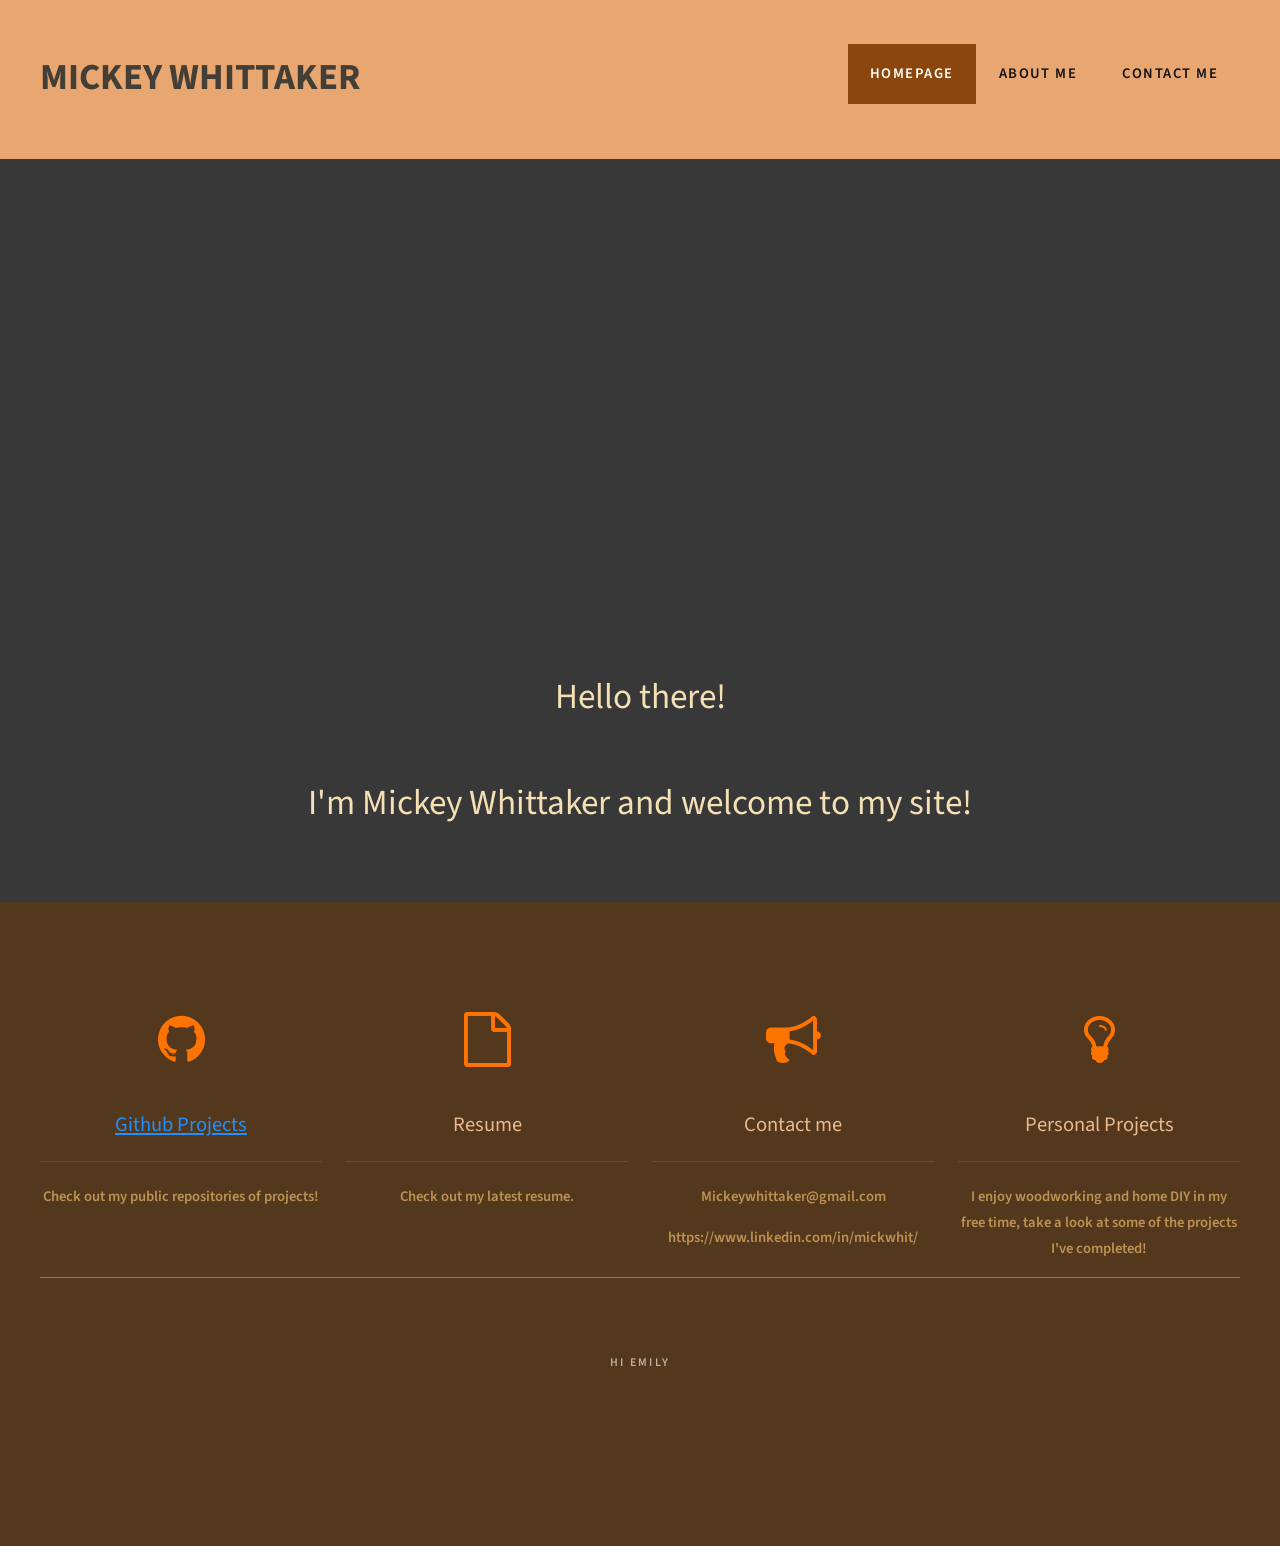
==== index.html @ 3b722861 "Update index.html" ====
<!DOCTYPE html PUBLIC "-//W3C//DTD XHTML 1.0 Strict//EN" "http://www.w3.org/TR/xhtml1/DTD/xhtml1-strict.dtd">
<!--
Design by TEMPLATED
http://templated.co
Released for free under the Creative Commons Attribution License

Name       : Breadth 
Description: A two-column, fixed-width design with dark color scheme.
Version    : 1.0
Released   : 20140331

--><html xmlns="http://www.w3.org/1999/xhtml"><head><meta http-equiv="Content-Type" content="text/html; charset=utf-8"><meta name="robots" content="index, follow, max-image-preview:large, max-snippet:-1, max-video-preview:-1"><title></title><meta name="keywords" content=""><meta name="description" content=""><link href="http://fonts.googleapis.com/css?family=Source+Sans+Pro:200,300,400,600,700,900" rel="stylesheet"><link href="default.css" rel="stylesheet" type="text/css" media="all"><link href="fonts.css" rel="stylesheet" type="text/css" media="all"><!--[if IE 6]><link href="default_ie6.css" rel="stylesheet" type="text/css" /><![endif]--></head><body>
<div id="header-wrapper">
  <div id="header" class="container">
    <div id="logo">
      <h1><a href="#">Mickey Whittaker</a></h1>
</div>
    <div id="menu">
      <ul><li class="current_page_item"><a href="#" accesskey="1" title="">Homepage</a></li>
        <li><a href="#" accesskey="3" title="">About Me</a></li>
        <li><a href="#" accesskey="5" title="">Contact Me</a></li>
      </ul></div>
  </div>
</div>
<div id="header-featured"> </div>
  </div>
  </div>
  <div id="extra" class="container">
    <h2>Hello there!</h2>
    <span></span> 
    <h2>I'm Mickey Whittaker and welcome to my site!</h2>

</div>
<div id="wrapper">
  <div id="featured-wrapper">
    <div id="featured" class="container">
          <div class="column1">
      <span class="icon icon-github"></span>

      <div class="title">
        <h2>
          <a href="https://github.com/mwhittaker1"
            target="_blank"
            rel="noopener noreferrer">
            Github Projects
          </a>
        </h2>
      </div>

      <p>Check out my public repositories of projects!</p>
    </div>
      <a href="https://github.com/mwhittaker1" target="_blank" rel="noopener noreferrer"> 
      <div class="column2"> <span class="icon icon-file"></span>
        <div class="title">
          <h2>Resume</h2>
        </div>
        <p>Check out my latest resume.</p>
      </div>
      <div class="column3"> <span class="icon icon-bullhorn"></span>
        <div class="title">
          <h2>Contact me </h2>
        </div>
        <p>Mickeywhittaker@gmail.com</p>
        <span></span> 
        <p>https://www.linkedin.com/in/mickwhit/</p>
      </div>
      <div class="column4"> <span class="icon icon-lightbulb"></span>
        <div class="title">
          <h2>Personal Projects</h2>
        </div>
        <p>I enjoy woodworking and home DIY in my free time, take a look at some of the projects I've completed!</p>
      </div>
<div id="copyright" class="container">
  <p>hi emily</a></p>
</div>
</body></html>
---- default.css ----
html, body
{
	height: 100%;
}

body
{
	margin: 0px;
	padding: 0px;
	background: #383838;
	font-family: 'Source Sans Pro', sans-serif;
	font-size: 11pt;
	font-weight: 300;
	color: #6c6c6c
}
.image.fit img {
	width: 100%;
	height: auto;
}
h1, h2, h3
{
	margin: 0;
	padding: 0;
	font-weight: 600;
	color: #454445;
}

p, ol, ul
{
	margin-top: 0;
	font-weight: 600;
	color: #bd9252;
}

ol, ul
{
	padding: 0;
	list-style: none;
}

p
{
	line-height: 180%;
}

strong
{
}

a
{
	color: #2c383b;
}

a:hover
{
	text-decoration: none;
}

.container
{
	margin: 0px auto;
	width: 1200px;
}

a {
  color: #1e90ff;
  text-decoration: underline;
}

a:hover {
  color: #104e8b;
  text-decoration: none;
}

/*********************************************************************************/
/* Image Style                                                                   */
/*********************************************************************************/

	.image
{
	display: inline-block;
}

.image img
{
	display: block;
	width: 100%;
}

.image-full
{
	display: block;
	width: 100%;
	margin: 0 0 2em 0;
}

.image-left
{
	float: left;
	margin: 0 2em 2em 0;
}

.image-centered
{
	display: block;
	margin: 0 0 2em 0;
}

.image-centered img
{
	margin: 0 auto;
	width: auto;
}

/*********************************************************************************/
/* List Styles                                                                   */
/*********************************************************************************/

	ul.style1
{
	margin: 0;
	padding: 0em 0em 0em 0em;
	overflow: hidden;
	list-style: none;
	color: #6c6c6c
}

ul.style1 li
{
	overflow: hidden;
	display: block;
	padding: 2.80em 0em;
	border-top: 1px solid #D1CFCE;
}

ul.style1 li:first-child
{
	padding-top: 0;
	border-top: none;
}

ul.style1 .image-left
{
	margin-bottom: 0;
}

ul.style1 h3
{
	padding: 1.2em 0em 1em 0em;
	letter-spacing: 0.10em;
	text-transform: uppercase;
	font-size: 1.2em;
	font-weight: 600;
	color: #454445;
}

ul.style1 a
{
	text-decoration: none;
	color: #525252;
}

ul.style1 a:hover
{
	text-decoration: underline;
	color: #525252;
}

ul.style2
{
	margin: 0;
	padding-top: 1em;
	list-style: none;
}

ul.style2 li
{
	border-top: solid 1px #E5E5E5;
	padding: 0.80em 0 0.80em 0;
	font-family: 0.80em;
}

ul.style2 li:before
{
	display: inline-block;
	padding: 4px;
	background: #DB3256;
}

ul.style2 a
{
	display: inline-block;
	margin-left: 1em;
}

ul.style2 li:first-child
{
	border-top: 0;
	padding-top: 0;
}

ul.style2 .icon
{
	color: #FFF;
}

ul.style3
{
	margin: 0;
	padding-top: 1em;
	list-style: none;
}

ul.style3 li
{
	border-top: solid 1px rgba(255, 255, 255, 0.2);
	padding: 1em 0 1em 0;
	font-family: 0.80em;
}

ul.style3 li:before
{
	display: inline-block;
	padding: 4px;
	background: #FFF;
}

ul.style3 a
{
	display: inline-block;
	margin-left: 1em;
	font-size: 1em !important;
	color: #FFF;
}

ul.style3 li:first-child
{
	border-top: 0;
	padding-top: 0;
}

ul.style3 .icon
{
	color: #DB3256;
}

/*********************************************************************************/
/* Social Icon Styles                                                            */
/*********************************************************************************/

	ul.contact
{
	margin: 0;
	padding: 2em 0em 0em 0em;
	list-style: none;
}

ul.contact li
{
	display: inline-block;
	padding: 0em 0.30em;
	font-size: 1em;
}

ul.contact li span
{
	display: none;
	margin: 0;
	padding: 0;
}

ul.contact li a
{
	color: #FFF;
}

ul.contact li a:before
{
	display: inline-block;
	background: #3f3f3f;
	width: 40px;
	height: 40px;
	line-height: 40px;
	border-radius: 20px;
	text-align: center;
	color: #FFFFFF;
}

ul.contact li a.icon-twitter:before
{
	background: #2DAAE4;
}

ul.contact li a.icon-facebook:before
{
	background: #39599F;
}

ul.contact li a.icon-dribbble:before
{
	background: #C4376B;
}

ul.contact li a.icon-tumblr:before
{
	background: #31516A;
}

ul.contact li a.icon-rss:before
{
	background: #F2600B;
}

/*********************************************************************************/
/* Button Style                                                                  */
/*********************************************************************************/

	.button
{
	display: inline-block;
	padding: 1.3em 3em;
	background: #d05d05;
	-moz-transition: opacity 0.25s ease-in-out;
	-webkit-transition: opacity 0.25s ease-in-out;
	-o-transition: opacity 0.25s ease-in-out;
	-ms-transition: opacity 0.25s ease-in-out;
	transition: opacity 0.25s ease-in-out;
	letter-spacing: 0.20em;
	text-decoration: none;
	text-transform: uppercase;
	font-weight: 600;
	color: #dcc7a3;
}

.button:hover
{
}

.button:active
{
}

.button-big
{
	padding: 1.6em 4em;
	font-size: 1.4em;
	font-weight: 900;
}

/*********************************************************************************/
/* Heading Titles                                                                */
/*********************************************************************************/

	.title
{
	margin-bottom: 3em;
}

.title h2
{
	font-weight: 400;
	font-size: 2.8em;
	color: #323232;
}

.title .byline
{
	letter-spacing: 0.15em;
	text-transform: uppercase;
	font-weight: 400;
	font-size: 1.1em;
	color: #6f6f6f;
}

/*********************************************************************************/
/* Header                                                                        */
/*********************************************************************************/
	
#header-wrapper
{
	padding: 2em 0em;
	background: #e8a670;
}

#header
{
	position: relative;
	height: 100px;
}

/*********************************************************************************/
/* Logo                                                                          */
/*********************************************************************************/

#logo
{
	position: absolute;
	top: 1.5em;
	left: 0;
	width: 100%;
}

#logo h1
{
	display: inline-block;
	font-size: 2.5em;
	text-transform: uppercase;
	font-weight: 700;
	color: #2c383b;
	padding-right: 0.50em;
}

#logo span
{
	position: absolute;
	top: 1.4em;
	display: inline-block;
	padding-left: 1.50em;
	letter-spacing: 0.10em;
	text-transform: uppercase;
	font-size: 0.90em;
}

#logo a
{
	text-decoration: none;
	color: #433e36;
}

/*********************************************************************************/
/* Menu                                                                          */
/*********************************************************************************/

#menu
{
	position: absolute;
	right: 0;
	top: 1em;
}

#menu ul
{
	display: inline-block;
}

#menu li
{
	display: block;
	float: left;
	text-align: center;
	line-height: 60px;
}

#menu li a, #menu li span
{
	display: inline-block;
	margin-left: 1px;
	padding: 0em 1.5em;
	letter-spacing: 0.10em;
	text-decoration: none;
	font-size: 1em;
	text-transform: uppercase;
	outline: 0;
	color: #121212;
}

#menu li:hover a, #menu li.active a, #menu li.active span
{
}

#menu li.current_page_item a
{
	background: #8b460d;
	color: #FFF !important;
}

#menu .icon
{
}

/*********************************************************************************/
/* Banner                                                                        */
/*********************************************************************************/
	
	#banner-wrapper
{
	overflow: hidden;
	padding: 3em 0em;
	background: #197d62;
}

#banner
{
	overflow: hidden;
	width: 1000px;
	padding: 0px 100px;
	text-align: center;
	color: rgba(255, 255, 255, 0.7);
}

#banner a
{
	color: rgba(255, 255, 255, 0.9);
}

#banner .box-left
{
	float: left;
}

#banner .box-right
{
	float: right;
}

#banner h2
{
	margin: 0em;
	padding: 0em;
	font-weight: 400;
	font-size: 3em;
	color: #555555;
}

#banner span
{
	display: block;
	padding-top: 0.20em;
	text-transform: uppercase;
	font-size: 1.2em;
	color: #a2a2a2;
}

/*********************************************************************************/
/* Page                                                                          */
/*********************************************************************************/

#wrapper
{
	background: #3e2617;
}

#page
{
	overflow: hidden;
	padding: 6em 0em;
	border-bottom: 2px solid #e3e3e3;
	text-align: center;
}

#page .button
{
	margin-top: 2em;
}

/*********************************************************************************/
/* Content                                                                       */
/*********************************************************************************/

#content
{
	padding: 0em 7em;
}

/*********************************************************************************/
/* Sidebar                                                                       */
/*********************************************************************************/

	#sidebar
{
	float: right;
	width: 450px;
}

#stwo-col
{
	margin-top: 2em;
}

#stwo-col h2
{
	display: block;
	padding-bottom: 1.5em;
	letter-spacing: 0.10em;
	text-transform: uppercase;
	font-size: 1.2em;
	font-weight: 600;
	color: #454445;
}

#stwo-col .sbox1
{
	float: left;
	width: 210px;
}

#stwo-col .sbox2
{
	float: right;
	width: 210px;
}

/*********************************************************************************/
/* Copyright                                                                     */
/*********************************************************************************/

#copyright
{
	overflow: hidden;
	padding: 5em 0em;
	border-top: 1px solid rgba(255, 255, 255, 0.333);
}

#copyright p
{
	letter-spacing: 0.20em;
	text-align: center;
	text-transform: uppercase;
	font-size: 0.80em;
	color: rgba(255, 255, 255, 0.284);
}

#copyright a
{
	text-decoration: none;
	color: rgba(255, 255, 255, 0.6);
}

/*********************************************************************************/
/* Featured                                                                      */
/*********************************************************************************/

#featured-wrapper
{
	overflow: hidden;
	padding: 6em 0em;
	background: #53381d;
	text-align: center;
}

#featured
{
	overflow: hidden;
}

#featured .major
{
	overflow: hidden;
	margin-bottom: 3em;
	padding-bottom: 2em;
	border-bottom: 1px solid #e8e8e8;
}

#featured .major h2
{
	font-size: 3em;
}

#featured .major .byline
{
	font-size: 1.3em;
}


#featured .title
{
	margin-bottom: 1.5em;
	padding-bottom: 1.5em;
	border-bottom: 1px solid rgba(255, 255, 255, 0.1);
}

#featured .title h2
{
	font-size: 1.4em;
}

#featured h2
{
	text-align: center;
	color: #eab98e;
}

#featured .icon
{
	position: relative;
	display: inline-block;
	width: 100px;
	height: 100px;
	margin: 0px auto 20px auto;
	line-height:  100px;
	font-size: 3em;
	text-align: center;
	color: #ff7301;
}

.column1,  .column2,  .column3,  .column4
{
	width: 282px;
}

.column1,  .column2
{
	float: left;
	margin-right: 24px;
}

.column3
{
	float: left;
}

.column4
{
	float: right;
}


	#header-featured
	{
		height: 30em;
		background-image: url(images/geminikb1.png);
		background-position: right center;
		background-repeat: cover;
		background-size: cover;
	}


#slider-wrapper
{
	padding: 6em 0em;
	background: #DB3256;
}

#slider
{
	margin: 0em auto 0em auto;
	width: 1200px;
	position: relative;
}

#slider .button
{
}

#slider .button:hover
{
}

#slider .viewer
{
	width: 1000px;
	height: 375px;
	margin: 0 auto;
	overflow: hidden;
}

#slider .viewer .reel
{
	display: none;
	height: 375px;
}

#slider .viewer .reel .slide
{
	position: relative;
	width: 1000px;
	height: 375px;
}

#slider .viewer .reel h2
{
	position: absolute;
	top: 130px;
	left: 0;
	width: 1200px;
	height: 80px;
	line-height: 80px;
	background: #111111;
	text-align: center;
	opacity: 0.85;
	font-weight: normal;
	color: #ffffff;
	font-size: 2.25em;
}

#slider .viewer .reel p
{
	position: absolute;
	top: 210px;
	left: 0;
	width: 1200px;
	height: 40px;
	line-height: 40px;
	background: #0074C6;
	text-align: center;
	opacity: 0.85;
	font-weight: normal;
	color: #ffffff;
	font-size: 1.1em;
}

#slider .icon
{
	font-size: 4em;
	color: #ffffff;
}

#slider .previous-button
{
	position: absolute;
	top: 150px;
	left: 0;
}

#slider .next-button
{
	position: absolute;
	top: 150px;
	right: 0;
}

#slider .indicator
{
	margin: 30px auto 0 auto;
}

#slider .indicator ul
{
	list-style: none;
	padding: 0;
	margin: 0;
	text-align: center;
}

#slider .indicator ul li
{
	display: inline-block;
	width: 12px;
	height: 12px;
	text-indent: -9999em;
	background: #c8c8c8;
	margin: 0 2px 0 2px;
	border-radius: 8px;
	border-bottom: solid 1px #ffffff;
	border-top: solid 1px #909090;
}

#slider .indicator ul li.active
{
	background: #505050;
	border-top: solid 1px #505050;
}

/*********************************************************************************/
/* Footer                                                                        */
/*********************************************************************************/


#footer-wrapper
{
	overflow: hidden;
	padding: 6em 0em;
	background: #383838;
	text-align: center;
}

#footer
{
	overflow: hidden;
}


#footer .title h2
{
	font-size: 1.6em;
	font-weight: 300;
	color: #FFF;
}

#footer .title .byline
{
	display: block;
	padding-top: 1em;
	text-transform: uppercase;
	font-size: 0.80em;
	color: rgba(255, 255, 255, 0.5);
}

#footer .button
{
	margin-top: 2em;
}

#extra
{
	overflow: hidden;
	margin: 0em auto 0em auto;
	padding: 5em 0em 5em 0em;
	text-align: center;
}

#extra h2
{
	margin: 0em;
	padding: 0em;
	font-weight: 400;
	font-size: 2.4em;
	color: #f4e0b4;
}

#extra span
{
	display: block;
	padding-top: 0.20em;
	margin-bottom: 3em;
	text-transform: uppercase;
	font-size: 1.2em;
	color: #a2a2a2;
}


#extra .button
{
	margin-top: 2em;
}

#extra2
{
	overflow: hidden;
	padding-bottom: 5em;
}

#extra2 .button
{
	margin-top: 2em;
}

#extra2 .title h2
{
	font-size: 2em;
}

#extra2 .title .byline
{
	font-size: .80em;
}

#extra2 #ebox1,
#extra2 #ebox2
{
	width: 560px;
}

#extra2  #ebox1
{
	float: left;
}

#extra2 #ebox2
{
	float: right;
}
---- fonts.css ----
@charset 'UTF-8';

@font-face
{
	font-family: 'FontAwesome';
	src: url('fonts/fontawesome-webfont.eot?v=3.0.1');
	src: url('fonts/fontawesome-webfont.eot?#iefix&v=3.0.1') format('embedded-opentype'),
	     url('fonts/fontawesome-webfont.woff?v=3.0.1') format('woff'),
	     url('fonts/fontawesome-webfont.ttf?v=3.0.1') format('truetype'),
	     url('fonts/fontawesome-webfont.svg#FontAwesome') format('svg');
	font-weight: normal;
	font-style: normal;
}

@font-face
{
	font-family: 'Font-Awesome-Social';
	src: url('fonts/fontawesome-social-webfont.eot');
	src: url('fonts/fontawesome-social-webfont.eot?#iefix') format('embedded-opentype'),
	     url('fonts/fontawesome-social-webfont.woff') format('woff'),
		 url('fonts/fontawesome-social-webfont.ttf') format('truetype'),
		 url('fonts/fontawesome-social-webfont.svg#Font-Awesome-More') format('svg');
	font-weight: normal;
	font-style: normal;
}

/*********************************************************************************/
/* Icons                                                                         */
/*********************************************************************************/

	/*
		Powered by:
		
		Font Awesome (http://fortawesome.github.com/Font-Awesome/)
		Font Awesome More (http://gregoryloucas.github.com/Font-Awesome-More/)
	*/

	.icon
	{
		text-decoration: none;
	}

		.icon:before
		{
			font-size: 1.25em;
			text-decoration: none;
			font-family: FontAwesome;
			font-weight: normal;
			font-style: normal;
			-webkit-text-rendering: optimizeLegibility;
			-moz-text-rendering: optimizeLegibility;
			-ms-text-rendering: optimizeLegibility;
			-o-text-rendering: optimizeLegibility;
			text-rendering: optimizeLegibility;
			-webkit-font-smoothing: antialiased;
			-moz-font-smoothing: antialiased;
			-ms-font-smoothing: antialiased;
			-o-font-smoothing: antialiased;
			font-smoothing: antialiased;
			-webkit-font-feature-settings: "liga" 1, "dlig" 1;
			-moz-font-feature-settings: "liga=1, dlig=1";
			-ms-font-feature-settings: "liga" 1, "dlig" 1;
			-o-font-feature-settings: "liga" 1, "dlig" 1;
			font-feature-settings: "liga" 1, "dlig" 1;
		}

		.icon-glass:before                { content: "\f000"; }
		.icon-music:before                { content: "\f001"; }
		.icon-search:before               { content: "\f002"; }
		.icon-envelope:before             { content: "\f003"; }
		.icon-heart:before                { content: "\f004"; }
		.icon-star:before                 { content: "\f005"; }
		.icon-star-empty:before           { content: "\f006"; }
		.icon-user:before                 { content: "\f007"; }
		.icon-film:before                 { content: "\f008"; }
		.icon-th-large:before             { content: "\f009"; }
		.icon-th:before                   { content: "\f00a"; }
		.icon-th-list:before              { content: "\f00b"; }
		.icon-ok:before                   { content: "\f00c"; }
		.icon-remove:before               { content: "\f00d"; }
		.icon-zoom-in:before              { content: "\f00e"; }

		.icon-zoom-out:before             { content: "\f010"; }
		.icon-off:before                  { content: "\f011"; }
		.icon-signal:before               { content: "\f012"; }
		.icon-cog:before                  { content: "\f013"; }
		.icon-trash:before                { content: "\f014"; }
		.icon-home:before                 { content: "\f015"; }
		.icon-file:before                 { content: "\f016"; }
		.icon-time:before                 { content: "\f017"; }
		.icon-road:before                 { content: "\f018"; }
		.icon-download-alt:before         { content: "\f019"; }
		.icon-download:before             { content: "\f01a"; }
		.icon-upload:before               { content: "\f01b"; }
		.icon-inbox:before                { content: "\f01c"; }
		.icon-play-circle:before          { content: "\f01d"; }
		.icon-repeat:before               { content: "\f01e"; }

		/* \f020 doesn't work in Safari. all shifted one down */
		.icon-refresh:before              { content: "\f021"; }
		.icon-list-alt:before             { content: "\f022"; }
		.icon-lock:before                 { content: "\f023"; }
		.icon-flag:before                 { content: "\f024"; }
		.icon-headphones:before           { content: "\f025"; }
		.icon-volume-off:before           { content: "\f026"; }
		.icon-volume-down:before          { content: "\f027"; }
		.icon-volume-up:before            { content: "\f028"; }
		.icon-qrcode:before               { content: "\f029"; }
		.icon-barcode:before              { content: "\f02a"; }
		.icon-tag:before                  { content: "\f02b"; }
		.icon-tags:before                 { content: "\f02c"; }
		.icon-book:before                 { content: "\f02d"; }
		.icon-bookmark:before             { content: "\f02e"; }
		.icon-print:before                { content: "\f02f"; }

		.icon-camera:before               { content: "\f030"; }
		.icon-font:before                 { content: "\f031"; }
		.icon-bold:before                 { content: "\f032"; }
		.icon-italic:before               { content: "\f033"; }
		.icon-text-height:before          { content: "\f034"; }
		.icon-text-width:before           { content: "\f035"; }
		.icon-align-left:before           { content: "\f036"; }
		.icon-align-center:before         { content: "\f037"; }
		.icon-align-right:before          { content: "\f038"; }
		.icon-align-justify:before        { content: "\f039"; }
		.icon-list:before                 { content: "\f03a"; }
		.icon-indent-left:before          { content: "\f03b"; }
		.icon-indent-right:before         { content: "\f03c"; }
		.icon-facetime-video:before       { content: "\f03d"; }
		.icon-picture:before              { content: "\f03e"; }

		.icon-pencil:before               { content: "\f040"; }
		.icon-map-marker:before           { content: "\f041"; }
		.icon-adjust:before               { content: "\f042"; }
		.icon-tint:before                 { content: "\f043"; }
		.icon-edit:before                 { content: "\f044"; }
		.icon-share:before                { content: "\f045"; }
		.icon-check:before                { content: "\f046"; }
		.icon-move:before                 { content: "\f047"; }
		.icon-step-backward:before        { content: "\f048"; }
		.icon-fast-backward:before        { content: "\f049"; }
		.icon-backward:before             { content: "\f04a"; }
		.icon-play:before                 { content: "\f04b"; }
		.icon-pause:before                { content: "\f04c"; }
		.icon-stop:before                 { content: "\f04d"; }
		.icon-forward:before              { content: "\f04e"; }

		.icon-fast-forward:before         { content: "\f050"; }
		.icon-step-forward:before         { content: "\f051"; }
		.icon-eject:before                { content: "\f052"; }
		.icon-chevron-left:before         { content: "\f053"; }
		.icon-chevron-right:before        { content: "\f054"; }
		.icon-plus-sign:before            { content: "\f055"; }
		.icon-minus-sign:before           { content: "\f056"; }
		.icon-remove-sign:before          { content: "\f057"; }
		.icon-ok-sign:before              { content: "\f058"; }
		.icon-question-sign:before        { content: "\f059"; }
		.icon-info-sign:before            { content: "\f05a"; }
		.icon-screenshot:before           { content: "\f05b"; }
		.icon-remove-circle:before        { content: "\f05c"; }
		.icon-ok-circle:before            { content: "\f05d"; }
		.icon-ban-circle:before           { content: "\f05e"; }

		.icon-arrow-left:before           { content: "\f060"; }
		.icon-arrow-right:before          { content: "\f061"; }
		.icon-arrow-up:before             { content: "\f062"; }
		.icon-arrow-down:before           { content: "\f063"; }
		.icon-share-alt:before            { content: "\f064"; }
		.icon-resize-full:before          { content: "\f065"; }
		.icon-resize-small:before         { content: "\f066"; }
		.icon-plus:before                 { content: "\f067"; }
		.icon-minus:before                { content: "\f068"; }
		.icon-asterisk:before             { content: "\f069"; }
		.icon-exclamation-sign:before     { content: "\f06a"; }
		.icon-gift:before                 { content: "\f06b"; }
		.icon-leaf:before                 { content: "\f06c"; }
		.icon-fire:before                 { content: "\f06d"; }
		.icon-eye-open:before             { content: "\f06e"; }

		.icon-eye-close:before            { content: "\f070"; }
		.icon-warning-sign:before         { content: "\f071"; }
		.icon-plane:before                { content: "\f072"; }
		.icon-calendar:before             { content: "\f073"; }
		.icon-random:before               { content: "\f074"; }
		.icon-comment:before              { content: "\f075"; }
		.icon-magnet:before               { content: "\f076"; }
		.icon-chevron-up:before           { content: "\f077"; }
		.icon-chevron-down:before         { content: "\f078"; }
		.icon-retweet:before              { content: "\f079"; }
		.icon-shopping-cart:before        { content: "\f07a"; }
		.icon-folder-close:before         { content: "\f07b"; }
		.icon-folder-open:before          { content: "\f07c"; }
		.icon-resize-vertical:before      { content: "\f07d"; }
		.icon-resize-horizontal:before    { content: "\f07e"; }

		.icon-bar-chart:before            { content: "\f080"; }
		.icon-twitter-sign:before         { content: "\f081"; }
		.icon-facebook-sign:before        { content: "\f082"; }
		.icon-camera-retro:before         { content: "\f083"; }
		.icon-key:before                  { content: "\f084"; }
		.icon-cogs:before                 { content: "\f085"; }
		.icon-comments:before             { content: "\f086"; }
		.icon-thumbs-up:before            { content: "\f087"; }
		.icon-thumbs-down:before          { content: "\f088"; }
		.icon-star-half:before            { content: "\f089"; }
		.icon-heart-empty:before          { content: "\f08a"; }
		.icon-signout:before              { content: "\f08b"; }
		.icon-linkedin-sign:before        { content: "\f08c"; }
		.icon-pushpin:before              { content: "\f08d"; }
		.icon-external-link:before        { content: "\f08e"; }

		.icon-signin:before               { content: "\f090"; }
		.icon-trophy:before               { content: "\f091"; }
		.icon-github-sign:before          { content: "\f092"; }
		.icon-upload-alt:before           { content: "\f093"; }
		.icon-lemon:before                { content: "\f094"; }
		.icon-phone:before                { content: "\f095"; }
		.icon-check-empty:before          { content: "\f096"; }
		.icon-bookmark-empty:before       { content: "\f097"; }
		.icon-phone-sign:before           { content: "\f098"; }
		.icon-twitter:before              { content: "\f099"; }
		.icon-facebook:before             { content: "\f09a"; }
		.icon-github:before               { content: "\f09b"; }
		.icon-unlock:before               { content: "\f09c"; }
		.icon-credit-card:before          { content: "\f09d"; }
		.icon-rss:before                  { content: "\f09e"; }

		.icon-hdd:before                  { content: "\f0a0"; }
		.icon-bullhorn:before             { content: "\f0a1"; }
		.icon-bell:before                 { content: "\f0a2"; }
		.icon-certificate:before          { content: "\f0a3"; }
		.icon-hand-right:before           { content: "\f0a4"; }
		.icon-hand-left:before            { content: "\f0a5"; }
		.icon-hand-up:before              { content: "\f0a6"; }
		.icon-hand-down:before            { content: "\f0a7"; }
		.icon-circle-arrow-left:before    { content: "\f0a8"; }
		.icon-circle-arrow-right:before   { content: "\f0a9"; }
		.icon-circle-arrow-up:before      { content: "\f0aa"; }
		.icon-circle-arrow-down:before    { content: "\f0ab"; }
		.icon-globe:before                { content: "\f0ac"; }
		.icon-wrench:before               { content: "\f0ad"; }
		.icon-tasks:before                { content: "\f0ae"; }

		.icon-filter:before               { content: "\f0b0"; }
		.icon-briefcase:before            { content: "\f0b1"; }
		.icon-fullscreen:before           { content: "\f0b2"; }

		.icon-group:before                { content: "\f0c0"; }
		.icon-link:before                 { content: "\f0c1"; }
		.icon-cloud:before                { content: "\f0c2"; }
		.icon-beaker:before               { content: "\f0c3"; }
		.icon-cut:before                  { content: "\f0c4"; }
		.icon-copy:before                 { content: "\f0c5"; }
		.icon-paper-clip:before           { content: "\f0c6"; }
		.icon-save:before                 { content: "\f0c7"; }
		.icon-sign-blank:before           { content: "\f0c8"; }
		.icon-reorder:before              { content: "\f0c9"; }
		.icon-list-ul:before              { content: "\f0ca"; }
		.icon-list-ol:before              { content: "\f0cb"; }
		.icon-strikethrough:before        { content: "\f0cc"; }
		.icon-underline:before            { content: "\f0cd"; }
		.icon-table:before                { content: "\f0ce"; }

		.icon-magic:before                { content: "\f0d0"; }
		.icon-truck:before                { content: "\f0d1"; }
		.icon-pinterest:before            { content: "\f0d2"; }
		.icon-pinterest-sign:before       { content: "\f0d3"; }
		.icon-google-plus-sign:before     { content: "\f0d4"; }
		.icon-google-plus:before          { content: "\f0d5"; }
		.icon-money:before                { content: "\f0d6"; }
		.icon-caret-down:before           { content: "\f0d7"; }
		.icon-caret-up:before             { content: "\f0d8"; }
		.icon-caret-left:before           { content: "\f0d9"; }
		.icon-caret-right:before          { content: "\f0da"; }
		.icon-columns:before              { content: "\f0db"; }
		.icon-sort:before                 { content: "\f0dc"; }
		.icon-sort-down:before            { content: "\f0dd"; }
		.icon-sort-up:before              { content: "\f0de"; }

		.icon-envelope-alt:before         { content: "\f0e0"; }
		.icon-linkedin:before             { content: "\f0e1"; }
		.icon-undo:before                 { content: "\f0e2"; }
		.icon-legal:before                { content: "\f0e3"; }
		.icon-dashboard:before            { content: "\f0e4"; }
		.icon-comment-alt:before          { content: "\f0e5"; }
		.icon-comments-alt:before         { content: "\f0e6"; }
		.icon-bolt:before                 { content: "\f0e7"; }
		.icon-sitemap:before              { content: "\f0e8"; }
		.icon-umbrella:before             { content: "\f0e9"; }
		.icon-paste:before                { content: "\f0ea"; }
		.icon-lightbulb:before            { content: "\f0eb"; }
		.icon-exchange:before             { content: "\f0ec"; }
		.icon-cloud-download:before       { content: "\f0ed"; }
		.icon-cloud-upload:before         { content: "\f0ee"; }

		.icon-user-md:before              { content: "\f0f0"; }
		.icon-stethoscope:before          { content: "\f0f1"; }
		.icon-suitcase:before             { content: "\f0f2"; }
		.icon-bell-alt:before             { content: "\f0f3"; }
		.icon-coffee:before               { content: "\f0f4"; }
		.icon-food:before                 { content: "\f0f5"; }
		.icon-file-alt:before             { content: "\f0f6"; }
		.icon-building:before             { content: "\f0f7"; }
		.icon-hospital:before             { content: "\f0f8"; }
		.icon-ambulance:before            { content: "\f0f9"; }
		.icon-medkit:before               { content: "\f0fa"; }
		.icon-fighter-jet:before          { content: "\f0fb"; }
		.icon-beer:before                 { content: "\f0fc"; }
		.icon-h-sign:before               { content: "\f0fd"; }
		.icon-plus-sign-alt:before        { content: "\f0fe"; }

		.icon-double-angle-left:before    { content: "\f100"; }
		.icon-double-angle-right:before   { content: "\f101"; }
		.icon-double-angle-up:before      { content: "\f102"; }
		.icon-double-angle-down:before    { content: "\f103"; }
		.icon-angle-left:before           { content: "\f104"; }
		.icon-angle-right:before          { content: "\f105"; }
		.icon-angle-up:before             { content: "\f106"; }
		.icon-angle-down:before           { content: "\f107"; }
		.icon-desktop:before              { content: "\f108"; }
		.icon-laptop:before               { content: "\f109"; }
		.icon-tablet:before               { content: "\f10a"; }
		.icon-mobile-phone:before         { content: "\f10b"; }
		.icon-circle-blank:before         { content: "\f10c"; }
		.icon-quote-left:before           { content: "\f10d"; }
		.icon-quote-right:before          { content: "\f10e"; }

		.icon-spinner:before              { content: "\f110"; }
		.icon-circle:before               { content: "\f111"; }
		.icon-reply:before                { content: "\f112"; }
		.icon-github-alt:before           { content: "\f113"; }
		.icon-folder-close-alt:before     { content: "\f114"; }
		.icon-folder-open-alt:before      { content: "\f115"; }

		.icon-blogger-sign:before,.icon-blogger:before,.icon-delicious:before,.icon-dribbble-sign:before,.icon-dribbble:before,.icon-dropbox:before,.icon-drupal:before,.icon-evernote-sign:before,.icon-evernote:before,.icon-flickr-sign:before,.icon-flickr:before,.icon-forrst-sign:before,.icon-forrst:before,.icon-foursquare-sign:before,.icon-foursquare:before,.icon-git-fork:before,.icon-hacker-news:before,.icon-instagram:before,.icon-lastfm-sign:before,.icon-lastfm:before,.icon-paypal:before,.icon-picasa-sign:before,.icon-picasa:before,.icon-reddit:before,.icon-share-this-sign:before,.icon-share-this:before,.icon-skype:before,.icon-soundcloud:before,.icon-spotify:before,.icon-stack-overflow:before,.icon-tumblr-sign:before,.icon-tumblr:before,.icon-vimeo-sign:before,.icon-vimeo:before,.icon-wordpress-sign:before,.icon-wordpress:before,.icon-yelp-sign:before,.icon-yelp:before,.icon-youtube-sign:before,.icon-youtube:before              {font-family:'Font-Awesome-Social'; }

		.icon-dropbox:before              { content: "\f300"; }
		.icon-drupal:before               { content: "\f301"; }
		.icon-git-fork:before             { content: "\f302"; }
		.icon-instagram:before            { content: "\f303"; }
		.icon-share-this-sign:before      { content: "\f304"; }
		.icon-share-this:before           { content: "\f305"; }
		.icon-foursquare-sign:before      { content: "\f306"; }
		.icon-foursquare:before           { content: "\f307"; }
		.icon-hacker-news:before          { content: "\f308"; }
		.icon-skype:before                { content: "\f309"; }
		.icon-spotify:before              { content: "\f30a"; }
		.icon-soundcloud:before           { content: "\f30b"; }
		.icon-paypal:before               { content: "\f30c"; }
		.icon-youtube-sign:before         { content: "\f30d"; }
		.icon-youtube:before              { content: "\f30e"; }
		.icon-reddit:before               { content: "\f30f"; }
		.icon-blogger-sign:before         { content: "\f310"; }
		.icon-blogger:before              { content: "\f311"; }
		.icon-dribbble-sign:before        { content: "\f312"; }
		.icon-dribbble:before             { content: "\f313"; }
		.icon-evernote-sign:before        { content: "\f314"; }
		.icon-evernote:before             { content: "\f315"; }
		.icon-flickr-sign:before          { content: "\f316"; }
		.icon-flickr:before               { content: "\f317"; }
		.icon-forrst-sign:before          { content: "\f318"; }
		.icon-forrst:before               { content: "\f319"; }
		.icon-delicious:before            { content: "\f31a"; }
		.icon-lastfm-sign:before          { content: "\f31b"; }
		.icon-lastfm:before               { content: "\f31c"; }
		.icon-picasa-sign:before          { content: "\f31d"; }
		.icon-picasa:before               { content: "\f31e"; }
		.icon-stack-overflow:before       { content: "\f320"; }
		.icon-tumblr-sign:before          { content: "\f321"; }
		.icon-tumblr:before               { content: "\f322"; }
		.icon-vimeo-sign:before           { content: "\f323"; }
		.icon-vimeo:before                { content: "\f324"; }
		.icon-wordpress-sign:before       { content: "\f325"; }
		.icon-wordpress:before            { content: "\f326"; }
		.icon-yelp-sign:before            { content: "\f327"; }
		.icon-yelp:before                 { content: "\f328"; }
		.icon-cloud-upload:before		  { content: "\f0ee"; }
		.icon-cloud-download:before		  { content: "\f0ed"; }
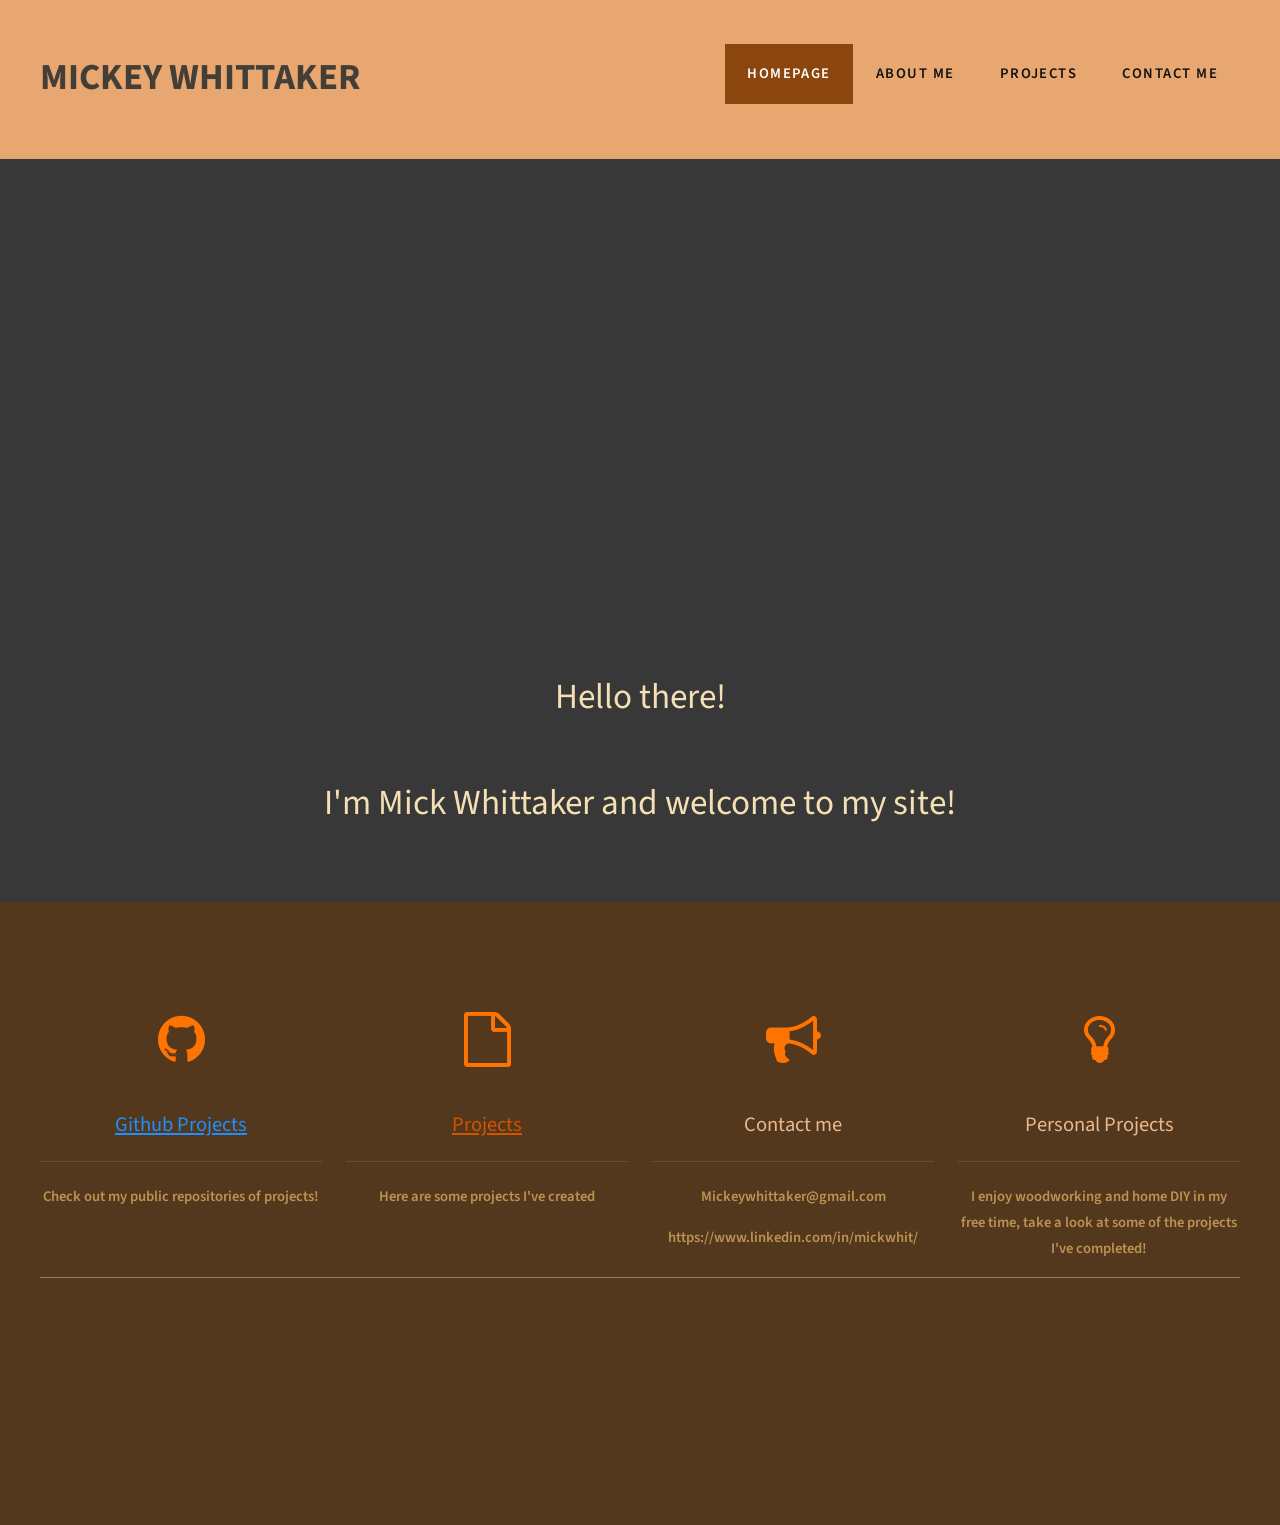
==== commit 3897d30f: "creating projects page" ====
--- a/index.html
+++ b/index.html
@@ -18,6 +18,7 @@
     <div id="menu">
       <ul><li class="current_page_item"><a href="#" accesskey="1" title="">Homepage</a></li>
         <li><a href="#" accesskey="3" title="">About Me</a></li>
+        <li><a href="projects.html" accesskey="2" title="">Projects</a></li>
         <li><a href="#" accesskey="5" title="">Contact Me</a></li>
       </ul></div>
   </div>
@@ -28,7 +29,7 @@
   <div id="extra" class="container">
     <h2>Hello there!</h2>
     <span></span> 
-    <h2>I'm Mickey Whittaker and welcome to my site!</h2>
+    <h2>I'm Mick Whittaker and welcome to my site!</h2>
 
 </div>
 <div id="wrapper">
@@ -49,13 +50,24 @@
 
       <p>Check out my public repositories of projects!</p>
     </div>
-      <a href="https://github.com/mwhittaker1" target="_blank" rel="noopener noreferrer"> 
-      <div class="column2"> <span class="icon icon-file"></span>
-        <div class="title">
-          <h2>Resume</h2>
+      <a href="projects.html" class="project-link">
+        <div class="column2"> <span class="icon icon-file"></span>
+          <div class="title">
+            <h2 style="color:#d35400;text-decoration:underline;">Projects</h2>
+          </div>
+          <p>Here are some projects I've created</p>
         </div>
-        <p>Check out my latest resume.</p>
-      </div>
+      </a>
+      <style>
+        a.project-link .title h2 {
+          color: #d35400;
+          text-decoration: underline;
+        }
+        a.project-link:hover .title h2 {
+          color: #a04000;
+          text-decoration: underline;
+        }
+      </style>
       <div class="column3"> <span class="icon icon-bullhorn"></span>
         <div class="title">
           <h2>Contact me </h2>
@@ -71,6 +83,6 @@
         <p>I enjoy woodworking and home DIY in my free time, take a look at some of the projects I've completed!</p>
       </div>
 <div id="copyright" class="container">
-  <p>hi emily</a></p>
+  <p></a></p>
 </div>
 </body></html>
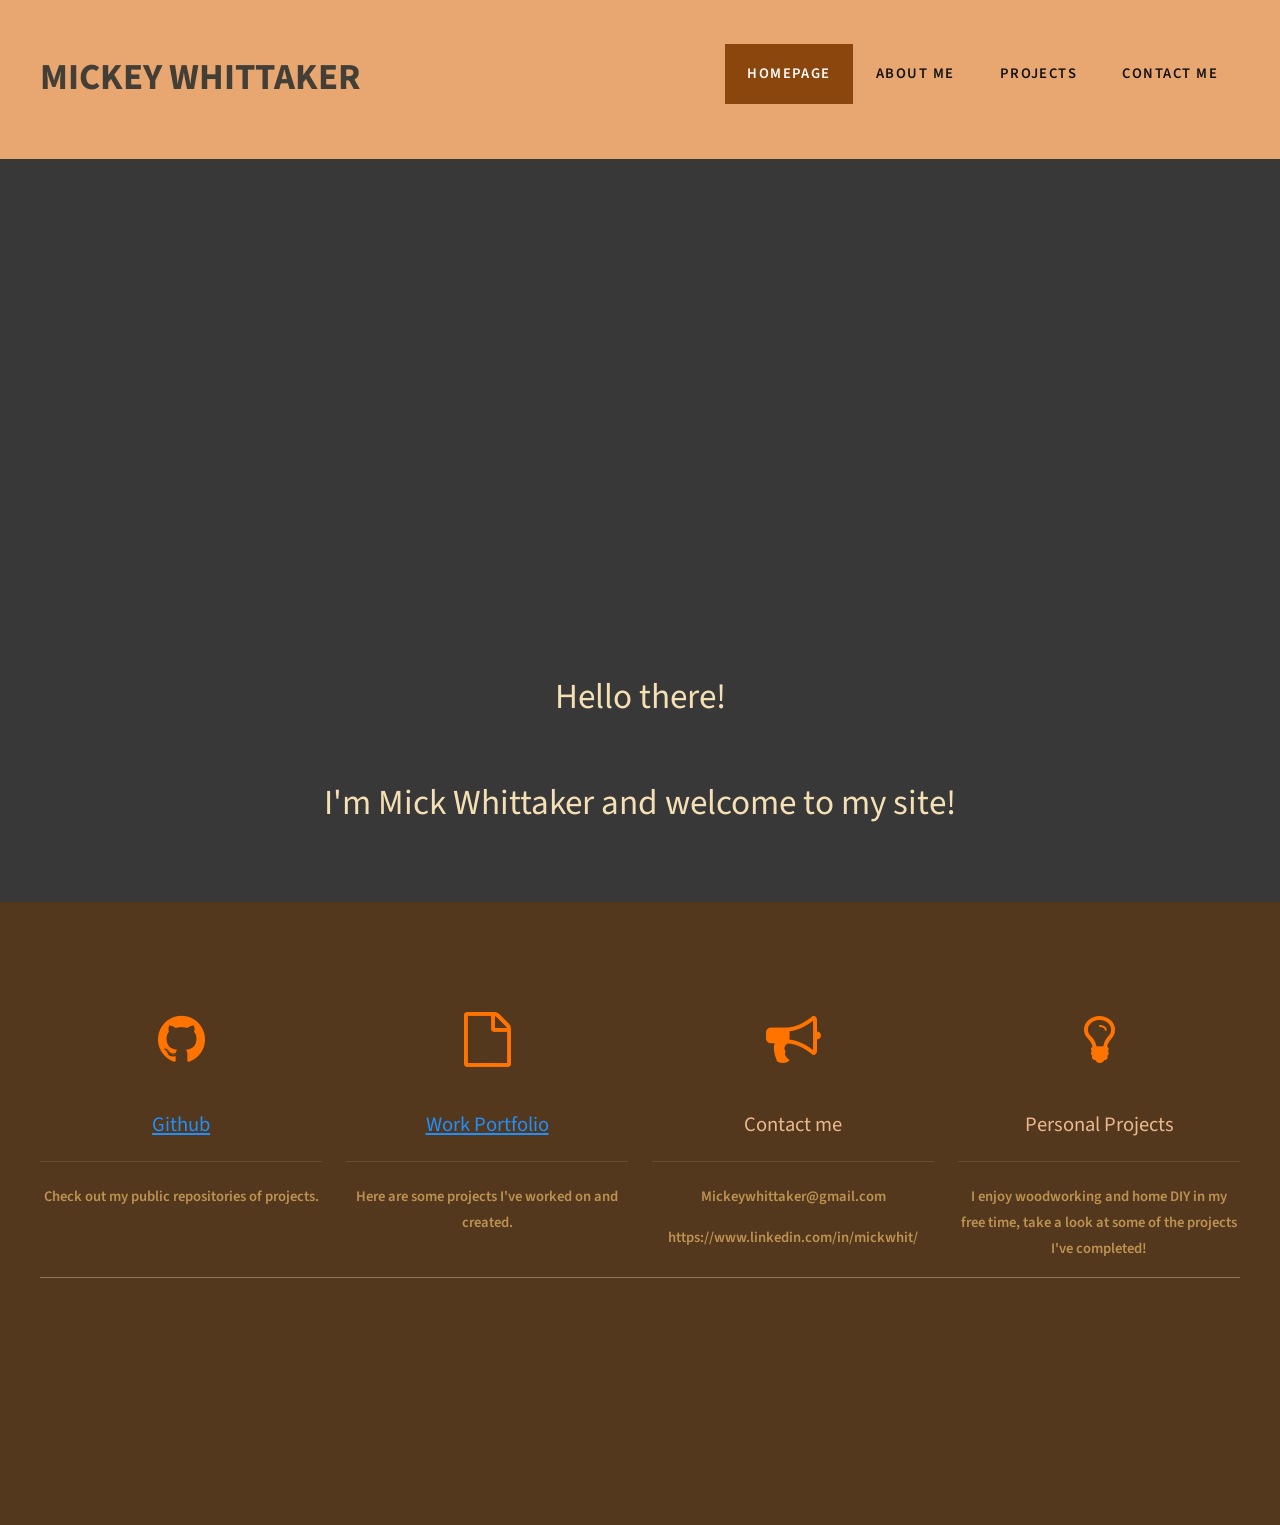
==== commit a212f63b: "adjusted color on portoflio, changed names for icons" ====
--- a/index.html
+++ b/index.html
@@ -43,19 +43,25 @@
           <a href="https://github.com/mwhittaker1"
             target="_blank"
             rel="noopener noreferrer">
-            Github Projects
+            Github
           </a>
         </h2>
       </div>
 
-      <p>Check out my public repositories of projects!</p>
+      <p>Check out my public repositories of projects.</p>
     </div>
       <a href="projects.html" class="project-link">
         <div class="column2"> <span class="icon icon-file"></span>
           <div class="title">
-            <h2 style="color:#d35400;text-decoration:underline;">Projects</h2>
+            <h2>
+              <a href="https://github.com/mwhittaker1"
+                target="_blank"
+                rel="noopener noreferrer">
+                Work Portfolio
+              </a>
+            </h2>
           </div>
-          <p>Here are some projects I've created</p>
+          <p>Here are some projects I've worked on and created.</p>
         </div>
       </a>
       <style>
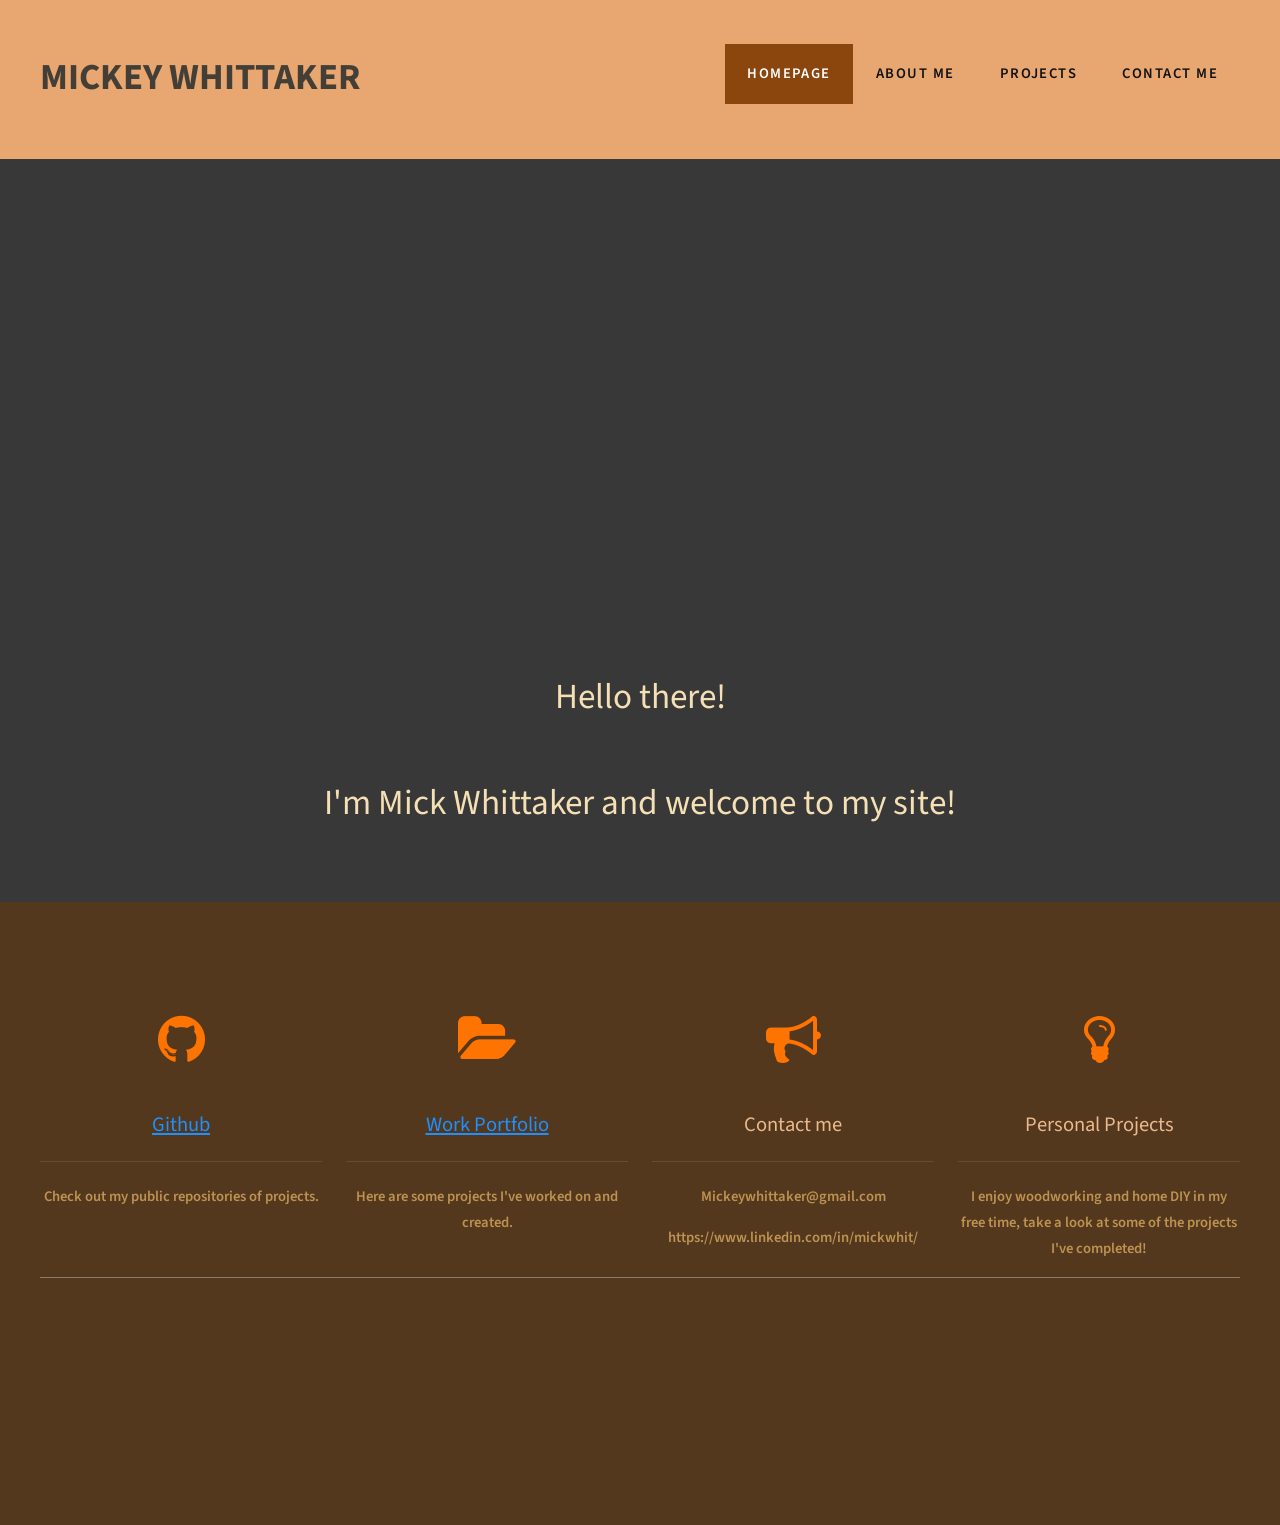
==== commit f6bf02ed: "adjusted color on portoflio, changed names for icons and icons" ====
--- a/index.html
+++ b/index.html
@@ -9,7 +9,17 @@
 Version    : 1.0
 Released   : 20140331
 
---><html xmlns="http://www.w3.org/1999/xhtml"><head><meta http-equiv="Content-Type" content="text/html; charset=utf-8"><meta name="robots" content="index, follow, max-image-preview:large, max-snippet:-1, max-video-preview:-1"><title></title><meta name="keywords" content=""><meta name="description" content=""><link href="http://fonts.googleapis.com/css?family=Source+Sans+Pro:200,300,400,600,700,900" rel="stylesheet"><link href="default.css" rel="stylesheet" type="text/css" media="all"><link href="fonts.css" rel="stylesheet" type="text/css" media="all"><!--[if IE 6]><link href="default_ie6.css" rel="stylesheet" type="text/css" /><![endif]--></head><body>
+--><html xmlns="http://www.w3.org/1999/xhtml">
+  <head>
+    <meta http-equiv="Content-Type" content="text/html; charset=utf-8">
+    <meta name="robots" content="index, follow, max-image-preview:large, max-snippet:-1, max-video-preview:-1">
+    <title></title>
+    <meta name="keywords" content="">
+    <meta name="description" content="">
+    <link href="http://fonts.googleapis.com/css?family=Source+Sans+Pro:200,300,400,600,700,900" rel="stylesheet">
+    <link href="https://cdnjs.cloudflare.com/ajax/libs/font-awesome/6.5.0/css/all.min.css" rel="stylesheet">
+    <link href="default.css" rel="stylesheet" type="text/css" media="all">
+    <link href="fonts.css" rel="stylesheet" type="text/css" media="all"><!--[if IE 6]><link href="default_ie6.css" rel="stylesheet" type="text/css" /><![endif]--></head><body>
 <div id="header-wrapper">
   <div id="header" class="container">
     <div id="logo">
@@ -51,7 +61,7 @@
       <p>Check out my public repositories of projects.</p>
     </div>
       <a href="projects.html" class="project-link">
-        <div class="column2"> <span class="icon icon-file"></span>
+        <div class="column2"> <span class="icon icon-folder-open"></span>
           <div class="title">
             <h2>
               <a href="https://github.com/mwhittaker1"
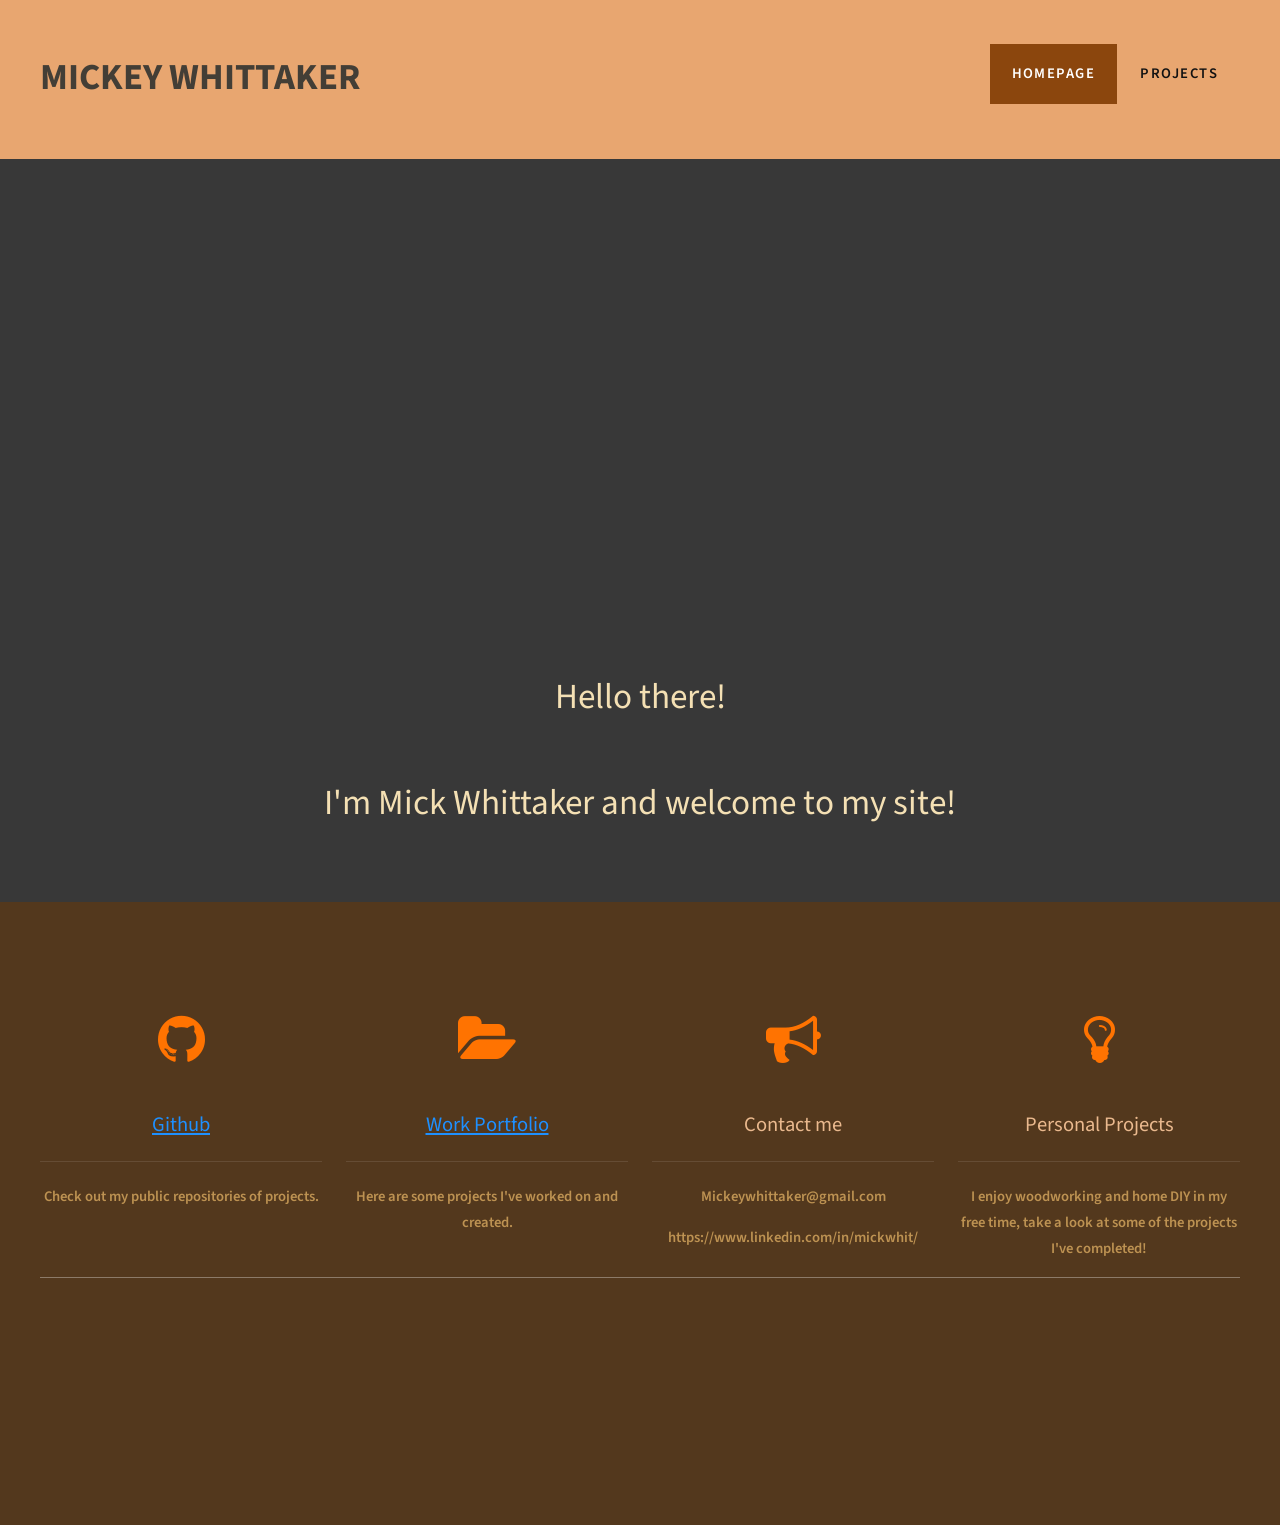
==== commit d6262965: "removed About Me and Contact Me headers that didn't have information" ====
--- a/index.html
+++ b/index.html
@@ -27,9 +27,7 @@
 </div>
     <div id="menu">
       <ul><li class="current_page_item"><a href="#" accesskey="1" title="">Homepage</a></li>
-        <li><a href="#" accesskey="3" title="">About Me</a></li>
         <li><a href="projects.html" accesskey="2" title="">Projects</a></li>
-        <li><a href="#" accesskey="5" title="">Contact Me</a></li>
       </ul></div>
   </div>
 </div>
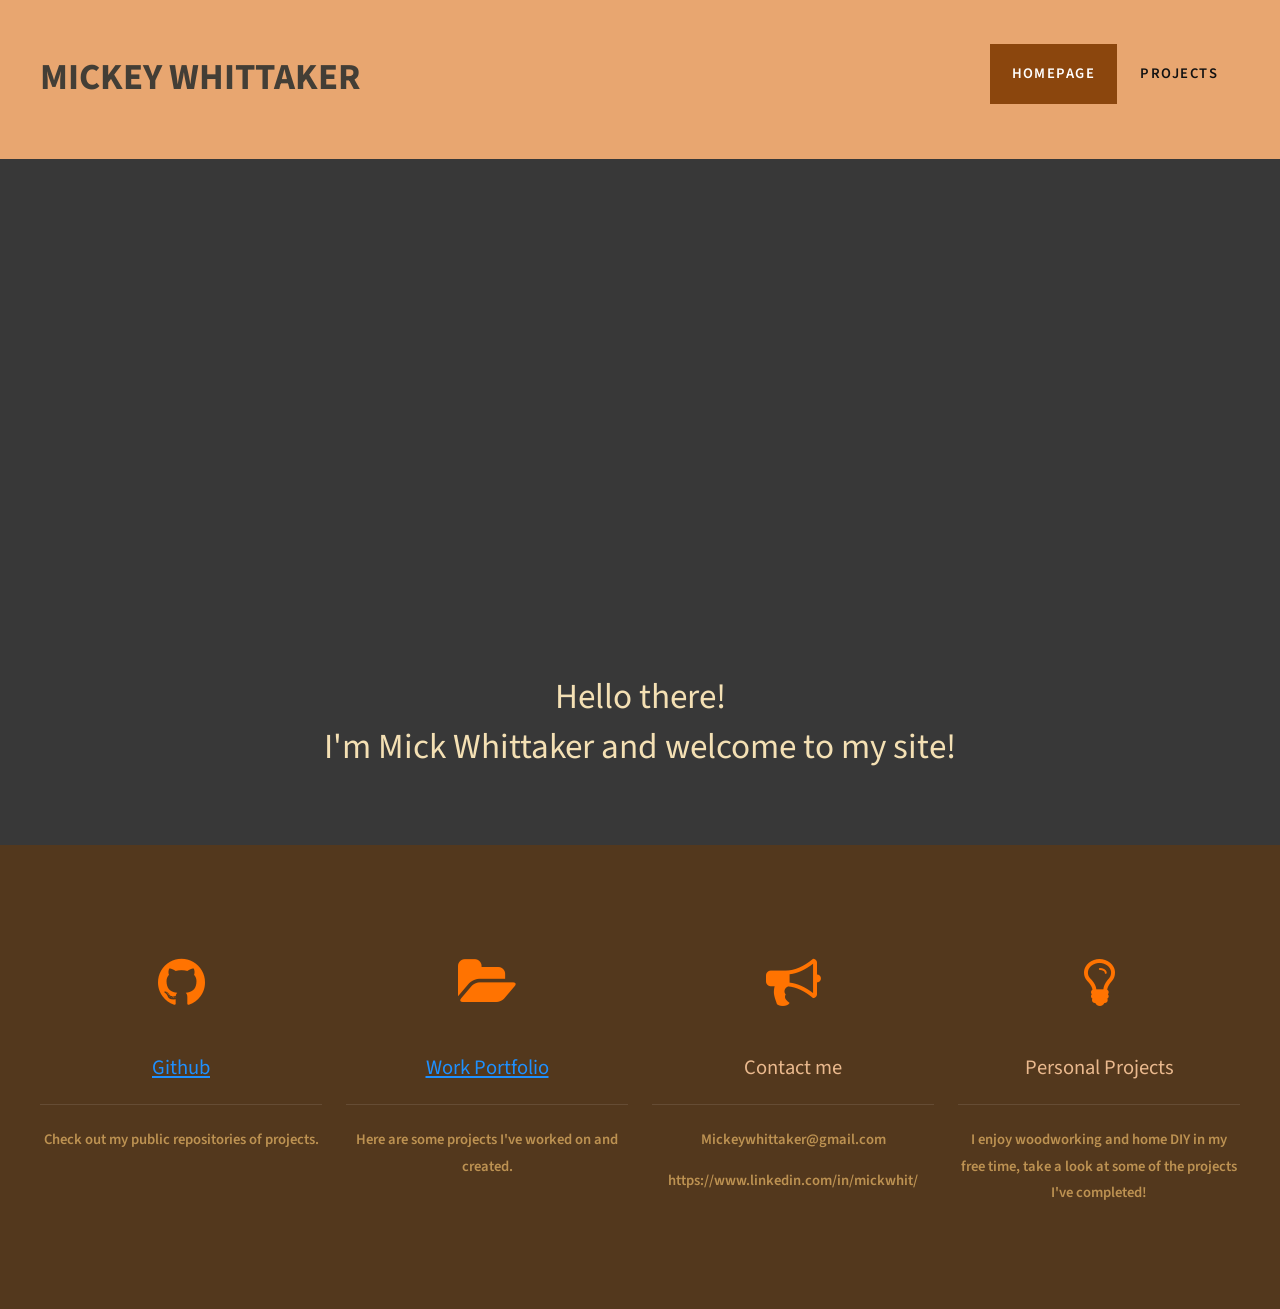
==== commit c9a9852b: "cleaning up" ====
--- a/index.html
+++ b/index.html
@@ -13,9 +13,9 @@
   <head>
     <meta http-equiv="Content-Type" content="text/html; charset=utf-8">
     <meta name="robots" content="index, follow, max-image-preview:large, max-snippet:-1, max-video-preview:-1">
-    <title></title>
-    <meta name="keywords" content="">
-    <meta name="description" content="">
+    <title>Mickey Whittaker - Homepage</title>
+    <meta name="keywords" content="Mickey Whittaker, portfolio, projects, developer, data, AI, woodworking, DIY">
+    <meta name="description" content="Homepage of Mickey Whittaker. Portfolio, projects, and contact information.">
     <link href="http://fonts.googleapis.com/css?family=Source+Sans+Pro:200,300,400,600,700,900" rel="stylesheet">
     <link href="https://cdnjs.cloudflare.com/ajax/libs/font-awesome/6.5.0/css/all.min.css" rel="stylesheet">
     <link href="default.css" rel="stylesheet" type="text/css" media="all">
@@ -23,7 +23,7 @@
 <div id="header-wrapper">
   <div id="header" class="container">
     <div id="logo">
-      <h1><a href="#">Mickey Whittaker</a></h1>
+      <h1><a href="index.html">Mickey Whittaker</a></h1>
 </div>
     <div id="menu">
       <ul><li class="current_page_item"><a href="#" accesskey="1" title="">Homepage</a></li>
@@ -32,11 +32,8 @@
   </div>
 </div>
 <div id="header-featured"> </div>
-  </div>
-  </div>
   <div id="extra" class="container">
     <h2>Hello there!</h2>
-    <span></span> 
     <h2>I'm Mick Whittaker and welcome to my site!</h2>
 
 </div>
@@ -58,36 +55,22 @@
 
       <p>Check out my public repositories of projects.</p>
     </div>
-      <a href="projects.html" class="project-link">
-        <div class="column2"> <span class="icon icon-folder-open"></span>
-          <div class="title">
-            <h2>
-              <a href="https://github.com/mwhittaker1"
-                target="_blank"
-                rel="noopener noreferrer">
-                Work Portfolio
-              </a>
-            </h2>
-          </div>
-          <p>Here are some projects I've worked on and created.</p>
+      <div class="column2"> <span class="icon icon-folder-open"></span>
+        <div class="title">
+          <h2>
+            <a href="projects.html"
+              rel="noopener noreferrer">
+              Work Portfolio
+            </a>
+          </h2>
         </div>
-      </a>
-      <style>
-        a.project-link .title h2 {
-          color: #d35400;
-          text-decoration: underline;
-        }
-        a.project-link:hover .title h2 {
-          color: #a04000;
-          text-decoration: underline;
-        }
-      </style>
+        <p>Here are some projects I've worked on and created.</p>
+      </div>
       <div class="column3"> <span class="icon icon-bullhorn"></span>
         <div class="title">
           <h2>Contact me </h2>
         </div>
         <p>Mickeywhittaker@gmail.com</p>
-        <span></span> 
         <p>https://www.linkedin.com/in/mickwhit/</p>
       </div>
       <div class="column4"> <span class="icon icon-lightbulb"></span>
@@ -96,7 +79,6 @@
         </div>
         <p>I enjoy woodworking and home DIY in my free time, take a look at some of the projects I've completed!</p>
       </div>
-<div id="copyright" class="container">
-  <p></a></p>
+    </div>
 </div>
 </body></html>
--- a/default.css
+++ b/default.css
@@ -1,3 +1,68 @@
+/* Project Section Styles (moved from projects.html) */
+.projects-title {
+  color: #ff9933;
+  text-align: center;
+  font-size: 2.7em;
+  font-weight: 900;
+  letter-spacing: 2px;
+  margin-bottom: 0.2em;
+  text-shadow: 0 2px 8px #1a1107, 0 1px 0 #fff2e0;
+}
+.project-section {
+  border: 2px dashed #d35400;
+  border-radius: 12px;
+  background: #232323;
+  color: #f4e7d4;
+  padding: 1.2em 1.5em 1.2em 1.5em;
+  margin-bottom: 2.5em;
+  box-shadow: 0 2px 8px rgba(211,84,0,0.07);
+}
+.project-section h3 {
+  margin-top: 0.0em;
+  margin-bottom: 0.0em;
+  font-size: 2.1em;
+  color: #d35400;
+  font-weight: bold;
+  letter-spacing: 0.5px;
+}
+.project-section strong.subheader {
+  color: #ff9933;
+  font-size: 1.08em;
+  letter-spacing: 0.5px;
+  display: inline-block;
+  margin-top: 0.7em;
+  margin-bottom: 0.2em;
+}
+.project-section ul {
+  margin: 0.5em 0 0.5em 1.2em;
+  padding: 0;
+}
+.project-section li {
+  margin-bottom: 0.3em;
+  line-height: 1.5;
+}
+.project-link-block {
+  margin-bottom: 1em;
+}
+.project-link {
+  color: #ffc04d;
+  text-decoration: underline;
+  font-weight: bold;
+  font-size: 1.35em;
+  letter-spacing: 0.5px;
+  margin-top: 0.3em;
+  display: inline-block;
+}
+.project-link:hover {
+  color: #ffb347;
+  text-decoration: underline;
+}
+.project-note {
+  color: #ffb347;
+  font-size: 0.95em;
+  font-style: italic;
+  margin-left: 0.7em;
+}
 
 html, body
 {
